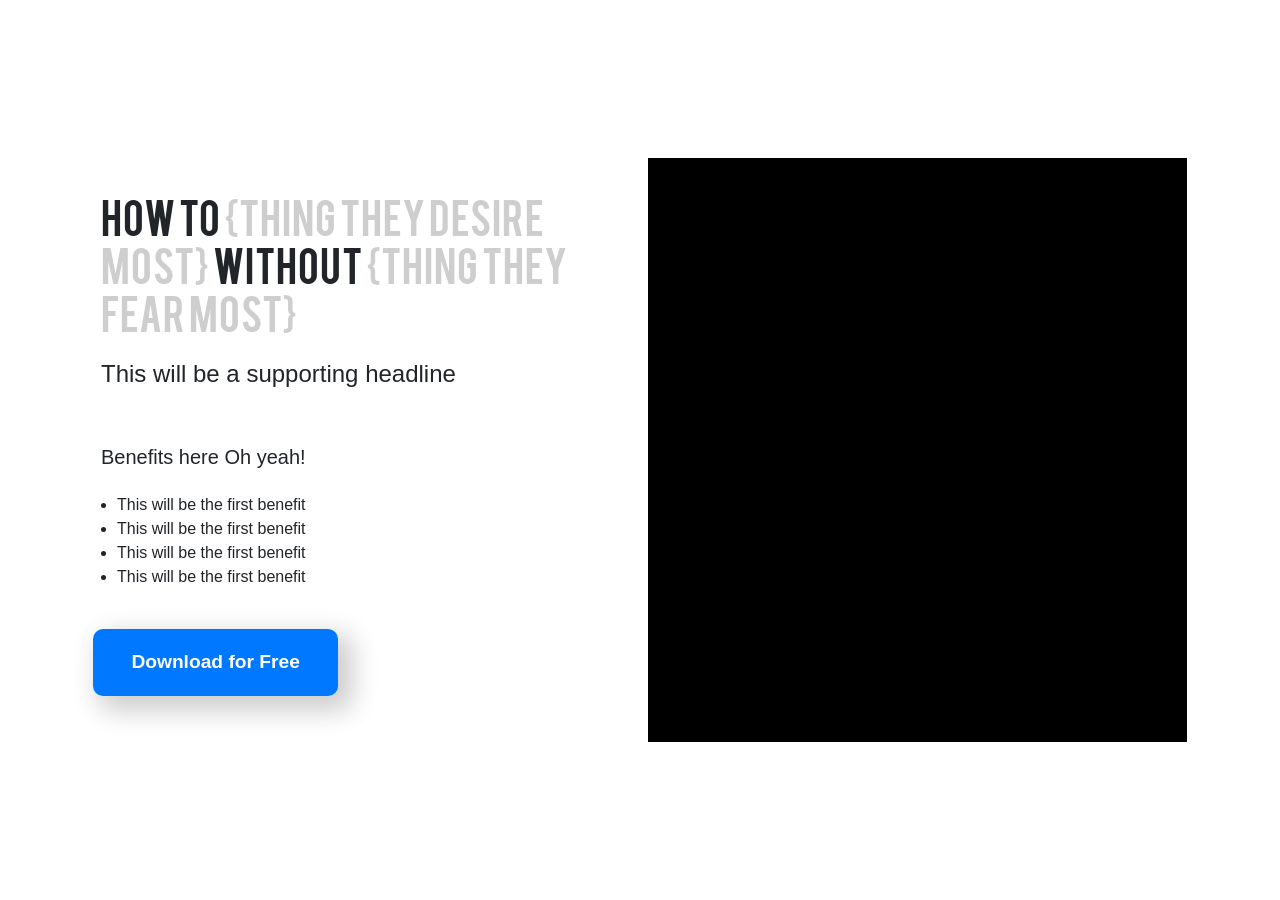
==== index.html @ 7525c065 "initial files" ====
<!DOCTYPE html>
  <html lang="en" dir="ltr">
    <head>
      <link rel="stylesheet" href="https://stackpath.bootstrapcdn.com/bootstrap/4.3.1/css/bootstrap.min.css" integrity="sha384-ggOyR0iXCbMQv3Xipma34MD+dH/1fQ784/j6cY/iJTQUOhcWr7x9JvoRxT2MZw1T" crossorigin="anonymous">
      <link rel="stylesheet" href="css/style.css">
      <link rel="stylesheet" href="fonts/fonts.css">
      <meta charset="utf-8">
      <meta name="viewport" content="width=device-width, initial-scale=1, shrink-to-fit=no">
      <title>Template</title>
    </head>
    <body>
      <section class="bg-container container-fluid d-lg-flex">
        <section class="container d-lg-flex flex-lg-row align-items-lg-center d-sm-flex flex-sm-column justify-content-sm-center align-self-sm-stretch">
          <div class="p-2 col-lg-6">
              <header class="headline p-2">
                <h1>How to <span>{thing they desire most}</span> without <span>{thing they fear most}</span></h1>
              </header>
              <aside class="subheadline p-2 align-self-stretch">
                <h4>This will be a supporting headline</h4>
              </aside>
              <aside class="benefits p-2 align-self-stretch">
                <h5>Benefits here Oh yeah!</h5>
                <ul>
                  <li>This will be the first benefit</li>
                  <li>This will be the first benefit</li>
                  <li>This will be the first benefit</li>
                  <li>This will be the first benefit</li>
                </ul>
              </aside>
              <a class="main-button align-self-start" href="#">Download for Free</a>
          </div>
          <div class="p-2 col-lg-6">
            <img class="img-fluid" src="img/img-placeholder.jpg" alt="Responsive image">
          </div>
        </section>
      </section>
        <script src="https://code.jquery.com/jquery-3.3.1.slim.min.js" integrity="sha384-q8i/X+965DzO0rT7abK41JStQIAqVgRVzpbzo5smXKp4YfRvH+8abtTE1Pi6jizo" crossorigin="anonymous"></script>
        <script src="https://cdnjs.cloudflare.com/ajax/libs/popper.js/1.14.7/umd/popper.min.js" integrity="sha384-UO2eT0CpHqdSJQ6hJty5KVphtPhzWj9WO1clHTMGa3JDZwrnQq4sF86dIHNDz0W1" crossorigin="anonymous"></script>
        <script src="https://stackpath.bootstrapcdn.com/bootstrap/4.3.1/js/bootstrap.min.js" integrity="sha384-JjSmVgyd0p3pXB1rRibZUAYoIIy6OrQ6VrjIEaFf/nJGzIxFDsf4x0xIM+B07jRM" crossorigin="anonymous"></script>
    </body>
  </html>
---- css/style.css ----
.selector-for-some-widget {
  box-sizing: content-box;
}

.bg-container {
  height: 100vh;
  padding:1em;
}

.headline h1 {
  font-family:'bebasregular';

}

.headline h1 span {
  color: #cecece;
}

.benefits {
  margin-top: 2em;
}

.benefits ul {
  padding:1em;
}

.main-button {
  -webkit-box-shadow: 10px 10px 26px 5px rgba(206,206,206,1);
  -moz-box-shadow: 10px 10px 26px 5px rgba(206,206,206,1);
  box-shadow: 10px 10px 26px 5px rgba(206,206,206,1);
  background: #0078ff;
  border-radius: 10px;
  color: #fff;
  display:inline-block;
  font-weight:bold;
  font-size: 1.2rem;
  margin-bottom: 1em;
  padding: 1em 2em;
}

.main-button:hover {
  background: #0c6bd6;
  color: #fff;
  text-decoration: none;
  transition: all .4s ease;
}
---- fonts/fonts.css ----
/*! Generated by Font Squirrel (https://www.fontsquirrel.com) on October 12, 2019 */
@font-face {
    font-family: 'bebasregular';
    src: url('bebas-webfont.woff2') format('woff2'),
         url('bebas-webfont.woff') format('woff');
    font-weight: normal;
    font-style: normal;
}
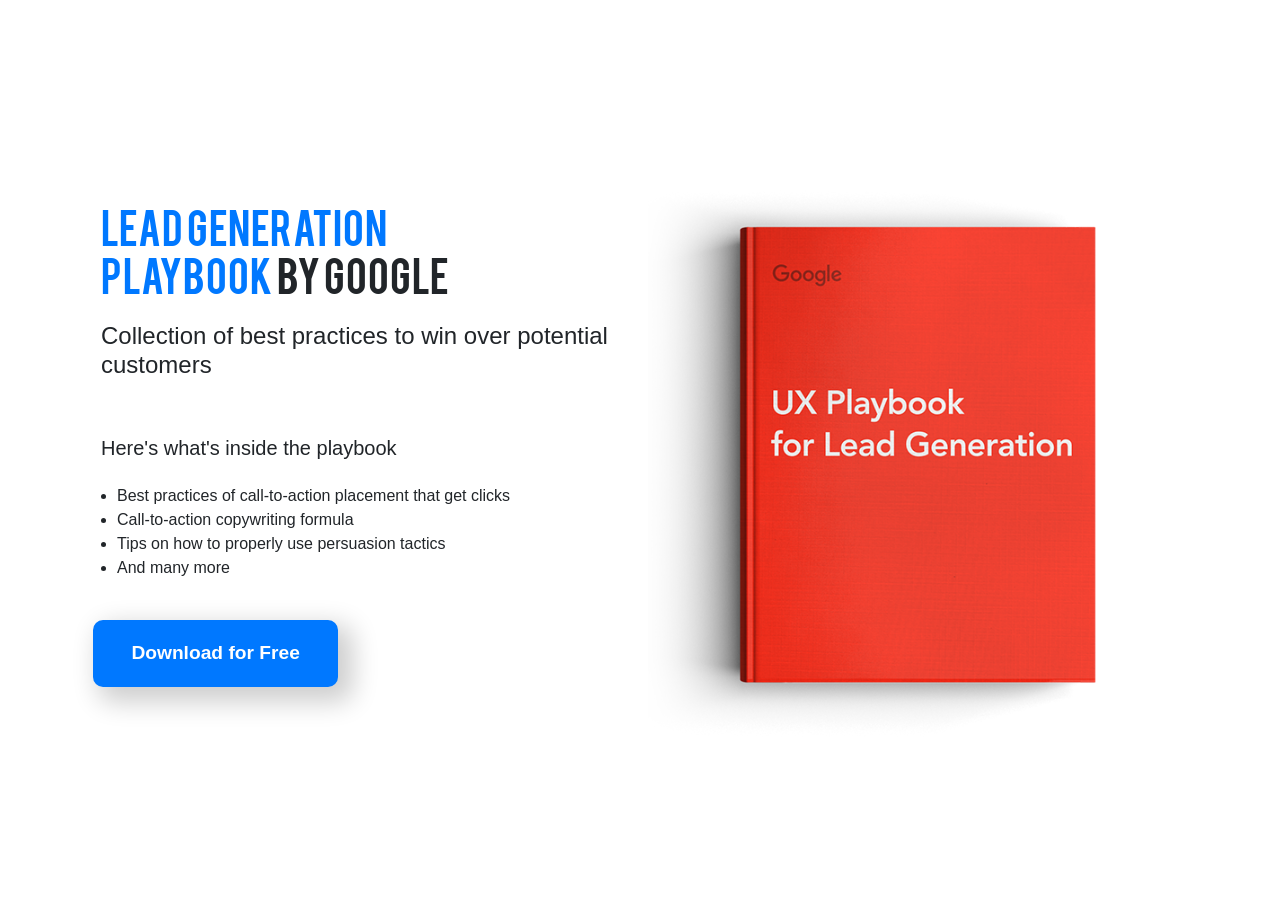
==== commit 0424d58a: "Updated actual landing page content" ====
--- a/index.html
+++ b/index.html
@@ -13,24 +13,24 @@
         <section class="container d-lg-flex flex-lg-row align-items-lg-center d-sm-flex flex-sm-column justify-content-sm-center align-self-sm-stretch">
           <div class="p-2 col-lg-6">
               <header class="headline p-2">
-                <h1>How to <span>{thing they desire most}</span> without <span>{thing they fear most}</span></h1>
+                <h1><span>Lead Generation</span><br><span>Playbook</span> by Google</h1>
               </header>
               <aside class="subheadline p-2 align-self-stretch">
-                <h4>This will be a supporting headline</h4>
+                <h4>Collection of best practices to win over potential customers</h4>
               </aside>
               <aside class="benefits p-2 align-self-stretch">
-                <h5>Benefits here Oh yeah!</h5>
+                <h5>Here's what's inside the playbook</h5>
                 <ul>
-                  <li>This will be the first benefit</li>
-                  <li>This will be the first benefit</li>
-                  <li>This will be the first benefit</li>
-                  <li>This will be the first benefit</li>
+                  <li>Best practices of call-to-action placement that get clicks</li>
+                  <li>Call-to-action copywriting formula</li>
+                  <li>Tips on how to properly use persuasion tactics</li>
+                  <li>And many more</li>
                 </ul>
               </aside>
               <a class="main-button align-self-start" href="#">Download for Free</a>
           </div>
           <div class="p-2 col-lg-6">
-            <img class="img-fluid" src="img/img-placeholder.jpg" alt="Responsive image">
+            <img class="img-fluid" src="img/ux-leadgen.png" alt="Responsive image">
           </div>
         </section>
       </section>
--- a/css/style.css
+++ b/css/style.css
@@ -13,7 +13,7 @@
 }
 
 .headline h1 span {
-  color: #cecece;
+  color: #0078ff;
 }
 
 .benefits {
